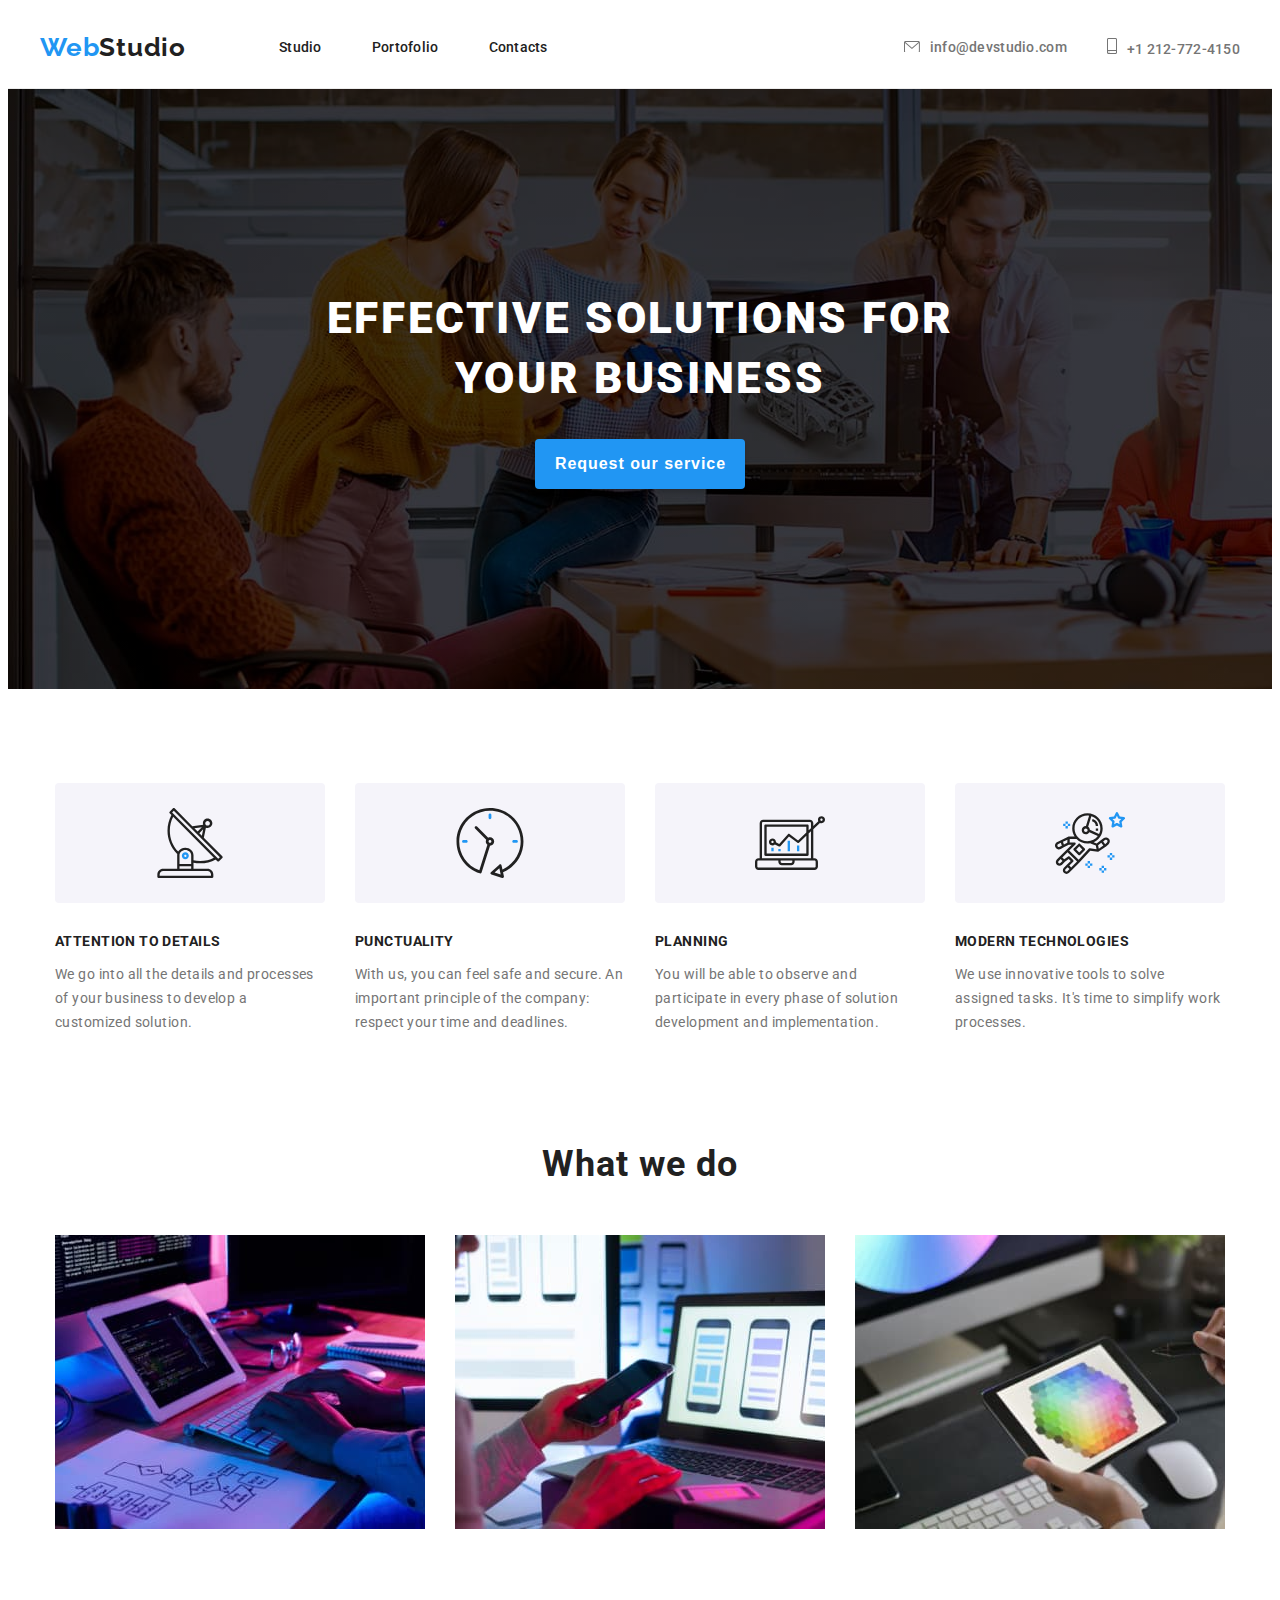
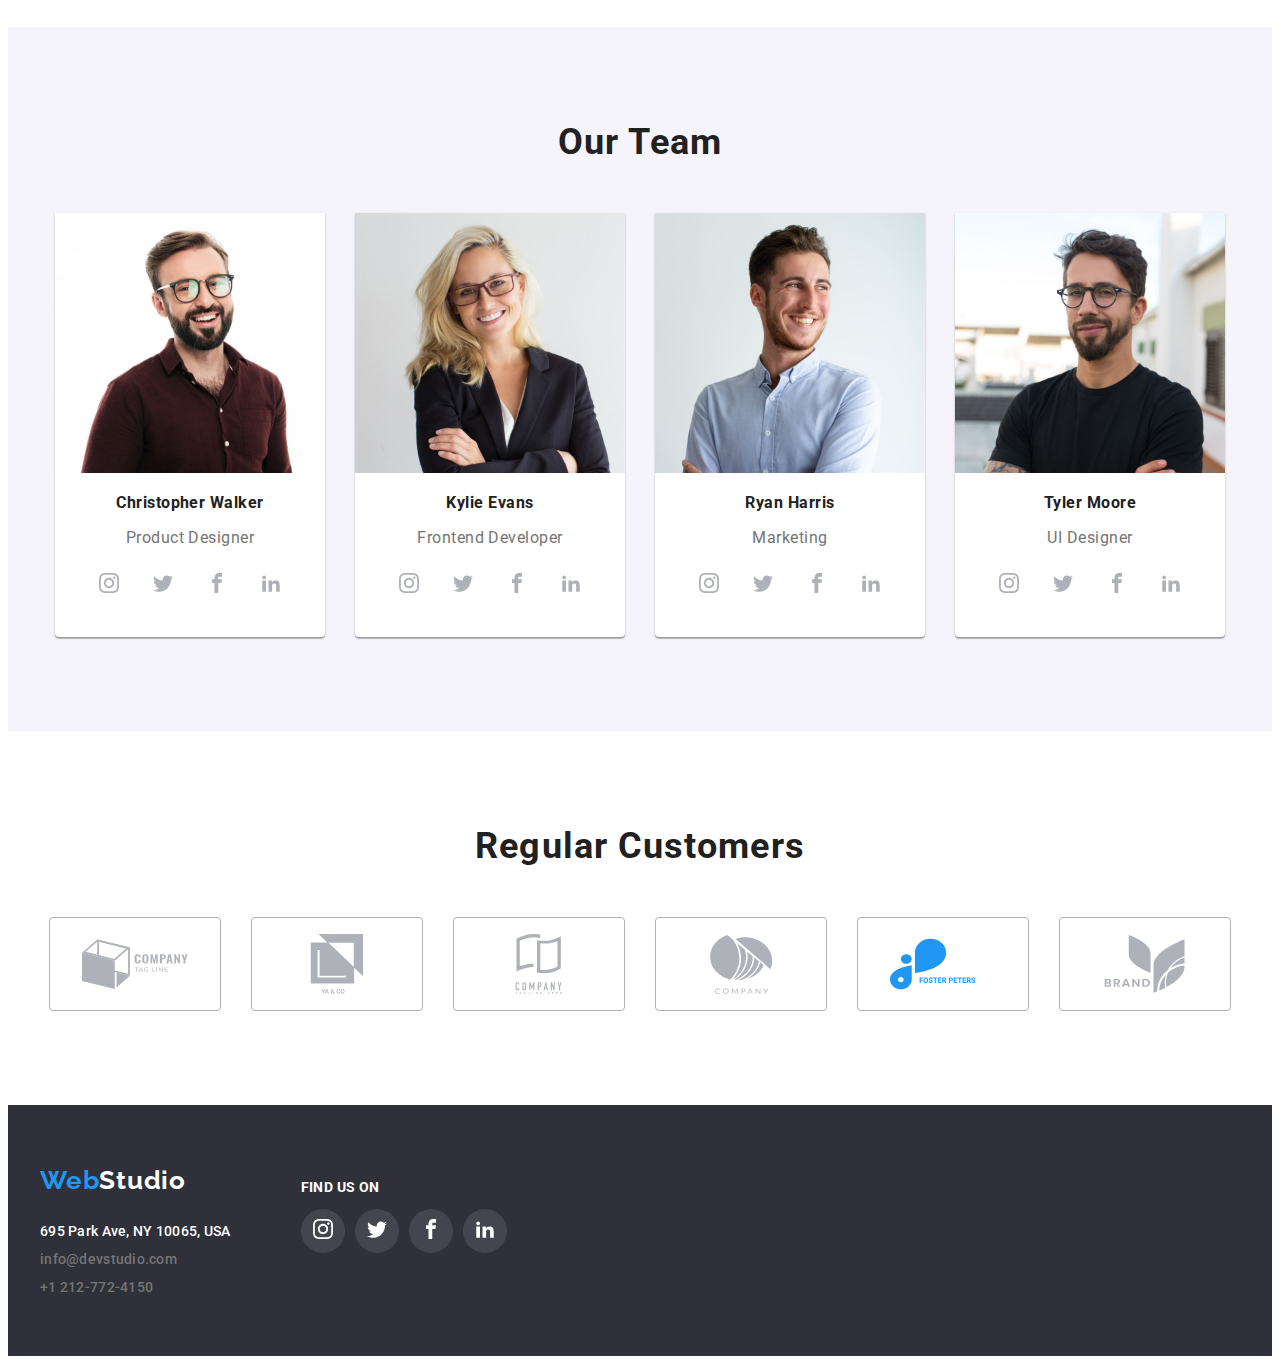
==== index.html @ 4a03c385 "up" ====
<!DOCTYPE html>
<html lang="en">
  <head>
    <link rel="preconnect" href="https://fonts.googleapis.com" />
    <link rel="preconnect" href="https://fonts.gstatic.com" crossorigin />
    <link href="https://fonts.googleapis.com/css2?family=Raleway:wght@700&family=Roboto:wght@400;500;700;900&display=swap" rel="stylesheet" />
    <link rel="stylesheet" href="./css/styles.css" />
    <link rel="stylesheet" href="node_modules/modern-normalize/modern-normalize.css" />
    <meta charset="UTF-8" />
    <title>Portofolio</title>
  </head>
  <body>
    <header class="page-header">
      <section class="container page-header">
        <a class="logo" href="index.html">Studio</a>
        <nav class="header-navigation">
          <ul class="navigation-list undecorated-list">
            <li class="navigation-item"><a class="navigation-elements" href="index.html">Studio</a></li>
            <li class="navigation-item"><a class="navigation-elements" href="portofolio.html">Portofolio</a></li>
            <li class="navigation-item"><a class="navigation-elements" href="contacts.html">Contacts</a></li>
          </ul>
        </nav>
        <ul class="undecorated-list right-navigation-list">
          <li class="navigation-item"><a class="contact-list" href="mailto:info@devstudio.com"><svg width="16px"
            height="12px"><use href="/images/icons.svg#icon-envelope"></use></svg>info@devstudio.com</a></li>
          <li class="navigation-item"><a class="contact-list" href="tel:+12127724150"><svg width="10px"
            height="16px"><use href="/images/icons.svg#icon-smartphone"></use></svg>+1 212-772-4150</a></li>
        </ul>
      </section>
    </header>
      <main>
        <!--HeroSection-->
        <section class="hero-section container">
          <h1>EFFECTIVE SOLUTIONS FOR YOUR BUSINESS</h1>
          <button type="button">Request our service</button>
        </section>
        <div class="container">
          <!--WhatWeDoSection-->
        <section class="what-we-do-section section">
          <ul class="activities-section">
            <li class="activities-item">
              <div class="activities-icons">
                <svg>
                  <use width="70px" height="70px" x="100px" y="25px"  href="/images/icons.svg#icon-antenna"></use>
                </svg>
              </div>
              <h3>ATTENTION TO DETAILS</h3  >
              <p>We go into all the details and processes of your business to develop a customized solution.</p>
            </li>
            <li class="activities-item">
              <div class="activities-icons">
                <svg>
                  <use width="70px" height="70px" x="100px" y="25px"  href="/images/icons.svg#icon-clock"></use>
                </svg>
              </div>
              <h3>PUNCTUALITY</h3>
              <p>With us, you can feel safe and secure. An important principle of the company: respect your time and deadlines.</p>
            </li>
            <li class="activities-item">
              <div class="activities-icons">
                <svg>
                  <use width="70px" height="70px" x="100px" y="25px"  href="/images/icons.svg#icon-diagram-1"></use>
                </svg>
              </div>
              <h3>PLANNING</h3>
              <p>You will be able to observe and participate in every phase of solution development and implementation.</p>
            </li>
            <li class="activities-item">
              <div class="activities-icons">
                <svg>
                  <use width="70px" height="70px" x="100px" y="25px" href="/images/icons.svg#icon-astronaut"></use>
                </svg>
              </div>
              <h3>MODERN TECHNOLOGIES</h3>
              <p>We use innovative tools to solve assigned tasks. It's time to simplify work processes.</p>
            </li>
          </ul>
          <h2 class="main-titles activities-title">What we do</h2>
          <ul class="studio-images">
            <li class="studio-image-item"><img width="370" src="./images/typing_on_keyboard.jpg" alt="Typing on keyboard" /></li>
            <li class="studio-image-item"><img width="370" src="./images/holding_phone.jpg" alt="Holding phone" /></li>
            <li class="studio-image-item"><img width="370" src="./images/holding_tablet.jpg" alt="Holding tablet" /></li>
          </ul>
        </section></div>
        <!--OurTeamSection-->
        <section class="our-team-section section">
          <section class="container">
          <h2 class="main-titles">Our Team</h2>
          <ul class="team-images" >
            <li class="team-images-item">
              <img width="270" src="./images/christopher_walker.jpg" alt="Picture of Christopher Walker" />
              <h3>Christopher Walker</h3>
              <p>Product Designer</p>
              <div class="media-icons">
                <ul class="icon-list undecorated-list">
                <li class="icon-list-item"><a href="#"><svg class="social-media-icons" width="20px" height="20px"><use href="/images/icons.svg#icon-instagram"></use></svg></a></li>
                <li class="icon-list-item"> <a href="#"><svg class="social-media-icons" width="20px" height="20px"><use href="/images/icons.svg#icon-twitter"></use></svg></li></a>
                <li class="icon-list-item"><a href="#"><svg class="social-media-icons" width="20px" height="20px"><use href="/images/icons.svg#icon-facebook"></use></svg></li></a>
                <li class="icon-list-item"><a href="#"><svg class="social-media-icons" width="20px" height="20px"><use href="/images/icons.svg#icon-linkedin2"></use></svg></li></a>
              </ul></div>
            </li>
            <li class="team-images-item">
              <img width="270" src="./images/kylie_evans.jpg" alt="Picture of Kylie Evans" />
              <h3>Kylie Evans</h3>
              <p>Frontend Developer</p>
              <div>
                <ul class="icon-list undecorated-list">
                <li class="icon-list-item"><a href="#"><svg class="social-media-icons" width="20px" height="20px"><use href="/images/icons.svg#icon-instagram"></use></svg></a></li>
                <li class="icon-list-item"> <a href="#"><svg class="social-media-icons" width="20px" height="20px"><use href="/images/icons.svg#icon-twitter"></use></svg></li></a>
                <li class="icon-list-item"><a href="#"><svg class="social-media-icons" width="20px" height="20px"><use href="/images/icons.svg#icon-facebook"></use></svg></li></a>
                <li class="icon-list-item"><a href="#"><svg class="social-media-icons" width="20px" height="20px"><use href="/images/icons.svg#icon-linkedin2"></use></svg></li></a>
              </ul></div>
            </li>
            <li class="team-images-item">
              <img width="270" src="./images/ryan_harris.jpg" alt="Picture of Ryan Harris" />
              <h3>Ryan Harris</h3>
              <p>Marketing</p>
              <div>
                <ul class="icon-list undecorated-list">
                <li class="icon-list-item"><a href="#"><svg class="social-media-icons" width="20px" height="20px"><use href="/images/icons.svg#icon-instagram"></use></svg></a></li>
                <li class="icon-list-item"> <a href="#"><svg class="social-media-icons" width="20px" height="20px"><use href="/images/icons.svg#icon-twitter"></use></svg></li></a>
                <li class="icon-list-item"><a href="#"><svg class="social-media-icons" width="20px" height="20px"><use href="/images/icons.svg#icon-facebook"></use></svg></li></a>
                <li class="icon-list-item"><a href="#"><svg class="social-media-icons" width="20px" height="20px"><use href="/images/icons.svg#icon-linkedin2"></use></svg></li></a>
              </ul></div>
            </li>
            <li class="team-images-item">
              <img width="270" src="./images/tyler_moore.jpg" alt="Picture of Tyler Moore" />
              <h3>Tyler Moore</h3>
              <p>UI Designer</p>
              <div>
                <ul class="icon-list undecorated-list">
                <li class="icon-list-item"><a href="#"><svg class="social-media-icons" width="20px" height="20px"><use href="/images/icons.svg#icon-instagram"></use></svg></a></li>
                <li class="icon-list-item"> <a href="#"><svg class="social-media-icons" width="20px" height="20px"><use href="/images/icons.svg#icon-twitter"></use></svg></li></a>
                <li class="icon-list-item"><a href="#"><svg class="social-media-icons" width="20px" height="20px"><use href="/images/icons.svg#icon-facebook"></use></svg></li></a>
                <li class="icon-list-item"><a href="#"><svg class="social-media-icons" width="20px" height="20px"><use href="/images/icons.svg#icon-linkedin2"></use></svg></li></a>
              </ul></div>
            </li>
          </ul></section>
        </section>
        <!--CustomersSecion-->
        <section class="container section">
          <h2 class="main-titles">Regular Customers</h2>
          <ul class="customers-icons undecorated-list">
            <li class="customers-icon">
              <svg width="106px" height="60px"> 
                <use href="/images/icons.svg#icon-logo1"></use>
              </svg>
            </li>
            <li class="customers-icon">
              <svg width="106px" height="60px">
                <use href="/images/icons.svg#icon-logo2"></use>
              </svg>
            </li>
            <li class="customers-icon">
              <svg width="106px" height="60px">
                <use href="/images/icons.svg#icon-logo3"></use>
              </svg>
            </li>
            <li class="customers-icon">
              <svg width="106px" height="60px">
                <use href="/images/icons.svg#icon-logo4"></use>
              </svg>
            </li>
            <li class="customers-icon">
              <svg width="106px" height="60px">
                <use href="/images/icons.svg#icon-logo5"></use>
              </svg>
            </li>
            <li class="customers-icon">
              <svg width="106px" height="60px">
                <use href="/images/icons.svg#icon-logo6"></use>
              </svg>
            </li>
          </ul>
        </section>
      </main>
      <footer class="page-footer">
        <section class="container footer-items">
          <section class="footer-block">
        <a class="footer-logo footer-item" href="index.html">Studio</a>
        <address>
          <ul class="undecorated-list footer-list footer-item">
            <li class="footer-list-item"><a class="contact-list-footer" id="location" href="">695 Park Ave, NY 10065, USA</a></li>
            <li class="footer-list-item"><a class="contact-list-footer" href="mailto:info@devstudio.com">info@devstudio.com</a></li>
            <li class="footer-list-item"><a class="contact-list-footer" href="tel:+12127724150">+1 212-772-4150</a></li>
          </ul>
        </address></section>
        <section class="footer-block">
          <h3 class="footer-social-media-text">Find us on</h3>
          <div class="media-icons">
            <ul class="icon-list undecorated-list">
            <li class="icon-list-item-footer"><a href="#"><svg class="social-media-icons" width="20px" height="20px"><use href="/images/icons.svg#icon-instagram"></use></svg></a></li>
            <li class="icon-list-item-footer"> <a href="#"><svg class="social-media-icons" width="20px" height="20px"><use href="/images/icons.svg#icon-twitter"></use></svg></li></a>
            <li class="icon-list-item-footer"><a href="#"><svg class="social-media-icons" width="20px" height="20px"><use href="/images/icons.svg#icon-facebook"></use></svg></li></a>
            <li class="icon-list-item-footer"><a href="#"><svg class="social-media-icons" width="20px" height="20px"><use href="/images/icons.svg#icon-linkedin2"></use></svg></li></a>
          </ul></div>
        </section></section>
      </footer>
    </div>
  </body>
</html>
---- css/styles.css ----
:root {
  --main-text-color: #212121;
  --main-backgroundcolor: #FFFFFF;
  --logo-color: #2196F3;

}

body {
  font-family: 'Roboto', sans-serif;
  font-style: normal;
  font-weight: 500;
  font-size: 14px;
  line-height: 1.14;
  color: var(--main-text-color);
  background-color: var(--main-backgroundcolor);
}

ul,
h1,
h2 {
  margin: 0;
  padding: 0px;
}

.page-header {
  display: flex;
  border-bottom: 1px solid #ECECEC;
  height: 80px;
  align-items: center;
  flex-direction: row;
}


.navigation-list,
.right-navigation-list {
  display: flex;
  flex-direction: row;
  gap: 50px;
}

.navigation-list,
.header-navigation {
  flex-grow: 1;
}

.right-navigation-list {
  display: flex;
  flex-direction: row;
  gap: 40px;
  align-items: center;
}

.navigation-item a svg {
  margin-right: 10px;
}

.navigation-item svg {
  color: #757575;
}

.navigation-list .navigation-elements {
  letter-spacing: 0.02em;
  color: var(--main-text-color);
  text-decoration: none;
}

.navigation-elements:hover {
  color: var(--logo-color);
}

.navigation-elements:focus {
  color: var(--logo-color);
}

.contact-list {
  letter-spacing: 0.02em;
  color: #757575;
  text-decoration: none;
  font-style: normal;
}


.contact-list:hover {
  color: var(--logo-color);
}

.contact-list:focus {
  color: var(--logo-color);
}

.logo {
  font-family: 'Raleway', sans-serif;
  font-weight: 700;
  font-size: 26px;
  line-height: 1.19;
  letter-spacing: 0.03em;
  text-decoration: none;
  color: var(--main-text-color);
  margin-right: 93px;

}

.logo::before {
  content: "Web";
  font-family: 'Raleway', sans-serif;
  font-weight: 700;
  font-size: 26px;
  line-height: 1.19;
  letter-spacing: 0.03em;
  color: var(--logo-color);
  text-decoration: none;
}

.section {
  padding-top: 94px;
  padding-bottom: 94px;
}

.undecorated-list {
  list-style: none;
}

.container {
  width: 1200px;
  margin: 0px auto;
}

.filter-section {
  display: flex;
  justify-content: center;
  margin-bottom: 50px;
  gap: 8px;
}

.filter-list {
  cursor: pointer;
  background: #F5F4FA;
  border-radius: 4px;
  border: none;
  font-size: 16px;
  line-height: 1.62;
  text-align: center;
  letter-spacing: 0.03em;
}

.filter-list:hover {
  background-color: var(--logo-color);
  color: #FFFFFF;
  box-shadow: 0px 3px 1px rgba(0, 0, 0, 0.1), 0px 1px 2px rgba(0, 0, 0, 0.08), 0px 2px 2px rgba(0, 0, 0, 0.12);
}

.filter-list:focus {
  background-color: var(--logo-color);
  color: #FFFFFF;
}

.images-section {
  display: flex;
  flex-wrap: wrap;
  flex-direction: row;
  gap: 30px;
}

.image-item {
  margin-bottom: 30px;
}

.image-list {
  width: 370px;
  list-style: none;

}

.image-item {
  border-bottom: 1px solid #ECECEC;
  border-right: 1px solid #ECECEC;
  border-left: 1px solid #ECECEC;

}

.image-item:hover {
  box-shadow: 0px 1px 1px rgba(0, 0, 0, 0.12), 0px 4px 4px rgba(0, 0, 0, 0.06), 1px 4px 6px rgba(0, 0, 0, 0.16);
}

.image-title {
  font-weight: 700;
  font-size: 18px;
  line-height: 2;
  letter-spacing: 0.06em;
  margin-left: 24px;
}

.image-text {
  font-weight: 400;
  font-size: 16px;
  line-height: 1.87;
  letter-spacing: 0.03em;
  color: #757575;
  margin-bottom: 20px;
  margin-top: 4px;
  margin-left: 24px;
}

/* StudioSection*/


.hero-section {
  background: #2F303A;
  box-sizing: border-box;
  display: flex;
  height: 600px;
  align-items: center;
  justify-content: center;
  flex-direction: column;
  width: 100%;
  background: linear-gradient(rgba(0, 0, 0, 0.60), rgba(0, 0, 0, 0.60)), url(/images/poeple_at_desk.jpg)
}

.hero-section h1 {
  font-weight: 900;
  font-size: 44px;
  line-height: 1.36;
  text-align: center;
  letter-spacing: 0.06em;
  text-transform: uppercase;
  color: #FFFFFF;
  width: 696px;
  margin-bottom: 30px;
}

.hero-section button {
  background: #2196F3;
  box-shadow: 0px 4px 4px rgba(0, 0, 0, 0.15);
  border-radius: 4px;
  border: none;
  font-weight: 700;
  font-size: 16px;
  line-height: 1.88;
  letter-spacing: 0.06em;
  color: #FFFFFF;
  padding: 10px 19px 10px 20px;
}

.what-we-do-section {
  background: #FFFFFF;
}

.activities-icons {
  background-color: #F5F4FA;
  width: 270px;
  height: 120px;
  border-radius: 4px;
  margin-bottom: 30px;
}

.what-we-do-section ul,
.our-team-section ul,
.contact-list,
.navigation-elements {
  list-style: none;
}


.icon-list {
  display: flex;
  flex-direction: row;
  gap: 10px;
  justify-content: center;
}

.media-icons {
  display: flex;
  justify-content: center;
  margin-bottom: 30px;
}

.icon-list .icon-list-item {
  display: flex;
  width: 44px;
  height: 44px;
  align-items: center;
  justify-content: center;
}

.icon-list .icon-list-item:hover {
  background: #2196F3;
  border-radius: 50%;

}

.icon-list-item a {
  color: #AFB1B8;
}

.icon-list-item svg {
  fill: currentColor;
}

.icon-list-item a:hover {
  color: #FFFFFF;
}

.activities-section,
.team-images,
.studio-images,
.customers-icons {
  display: flex;
  justify-content: center;
}

.studio-images,
.activities-section,
.team-images {
  gap: 30px;
}

.activities-item svg {
  fill: currentColor;
}

.team-images {
  justify-content: center;
}

.activities-title {
  margin-top: 94px;
}

.activities-item h3 {
  margin: 0px 0px 10px 0px;
}

.main-titles {
  font-weight: 700;
  font-size: 36px;
  line-height: 42px;
  text-align: center;
  letter-spacing: 0.03em;
  color: var(--main-text-color);
  margin-bottom: 50px;
}

.activities-item h3 {
  font-weight: 700;
  font-size: 14px;
  line-height: 16px;
  letter-spacing: 0.03em;
  text-transform: uppercase;
  color: var(--main-text-color);
}

.activities-item p {
  font-weight: 400;
  font-size: 14px;
  line-height: 1.71;
  letter-spacing: 0.03em;
  color: #757575;
  width: 270px;
}

.team-images-item {
  background: #FFFFFF;
  box-shadow: 0px 1px 3px rgba(0, 0, 0, 0.12), 0px 1px 1px rgba(0, 0, 0, 0.14), 0px 2px 1px rgba(0, 0, 0, 0.2);
  border-radius: 0px 0px 4px 4px;
}

.our-team-section {
  background: #F5F4FA;
  width: 100%;
}

.team-images-item h3 {
  font-size: 16px;
  line-height: 19px;
  text-align: center;
  letter-spacing: 0.03em;
  color: var(--main-text-color);
}

.team-images-item p {
  font-weight: 400;
  font-size: 16px;
  line-height: 19px;
  text-align: center;
  letter-spacing: 0.03em;
  color: #757575;
}

.customers-icons {
  gap: 30px;
}

.customers-icon {
  background-color: #FFFFFF;
  border: 1px solid #AFB1B8;
  border-radius: 4px;
  width: 170px;
  height: 92px;
  display: flex;
  align-items: center;
  justify-content: center;
}


.page-footer {
  background: #2F303A;
  width: 100%;
  display: flex;
  flex-direction: row;
  height: 251px;
  align-items: center;
}

.footer-items {
  display: flex;
  flex-direction: row;
  gap: 70px;
}

.footer-social-media-text {
  color: #FFFFFF;
  font-weight: 700;
  font-size: 14px;
  line-height: 16px;
  letter-spacing: 0.03em;
  text-transform: uppercase;
}

.contact-list-footer {
  letter-spacing: 0.02em;
  color: #757575;
  text-decoration: none;
  font-style: normal;
}

.footer-list {
  display: flex;
  gap: 12px;
  flex-direction: column;
  margin-top: 28px;
}

.footer-logo {
  font-family: 'Raleway', sans-serif;
  font-weight: 700;
  font-size: 26px;
  line-height: 1.19;
  letter-spacing: 0.03em;
  text-decoration: none;
  color: #FFFFFF;
}

.footer-logo:before {
  content: "Web";
  font-family: 'Raleway', sans-serif;
  font-weight: 700;
  font-size: 26px;
  line-height: 1.19;
  letter-spacing: 0.03em;
  color: var(--logo-color);
  text-decoration: none;
}

.icon-list .icon-list-item-footer {
  display: flex;
  width: 44px;
  height: 44px;
  align-items: center;
  justify-content: center;
}

.icon-list .icon-list-item-footer:hover {
  background: #2196F3;
  border-radius: 50%;
}

.icon-list .icon-list-item-footer {
  background: rgba(255, 255, 255, 0.1);
  border-radius: 50%;
}

.icon-list-item-footer a {
  fill: #FFFFFF;
}

.contact-list-footer:hover {
  color: var(--logo-color);
}

#location {
  color: #FFFFFF;
}
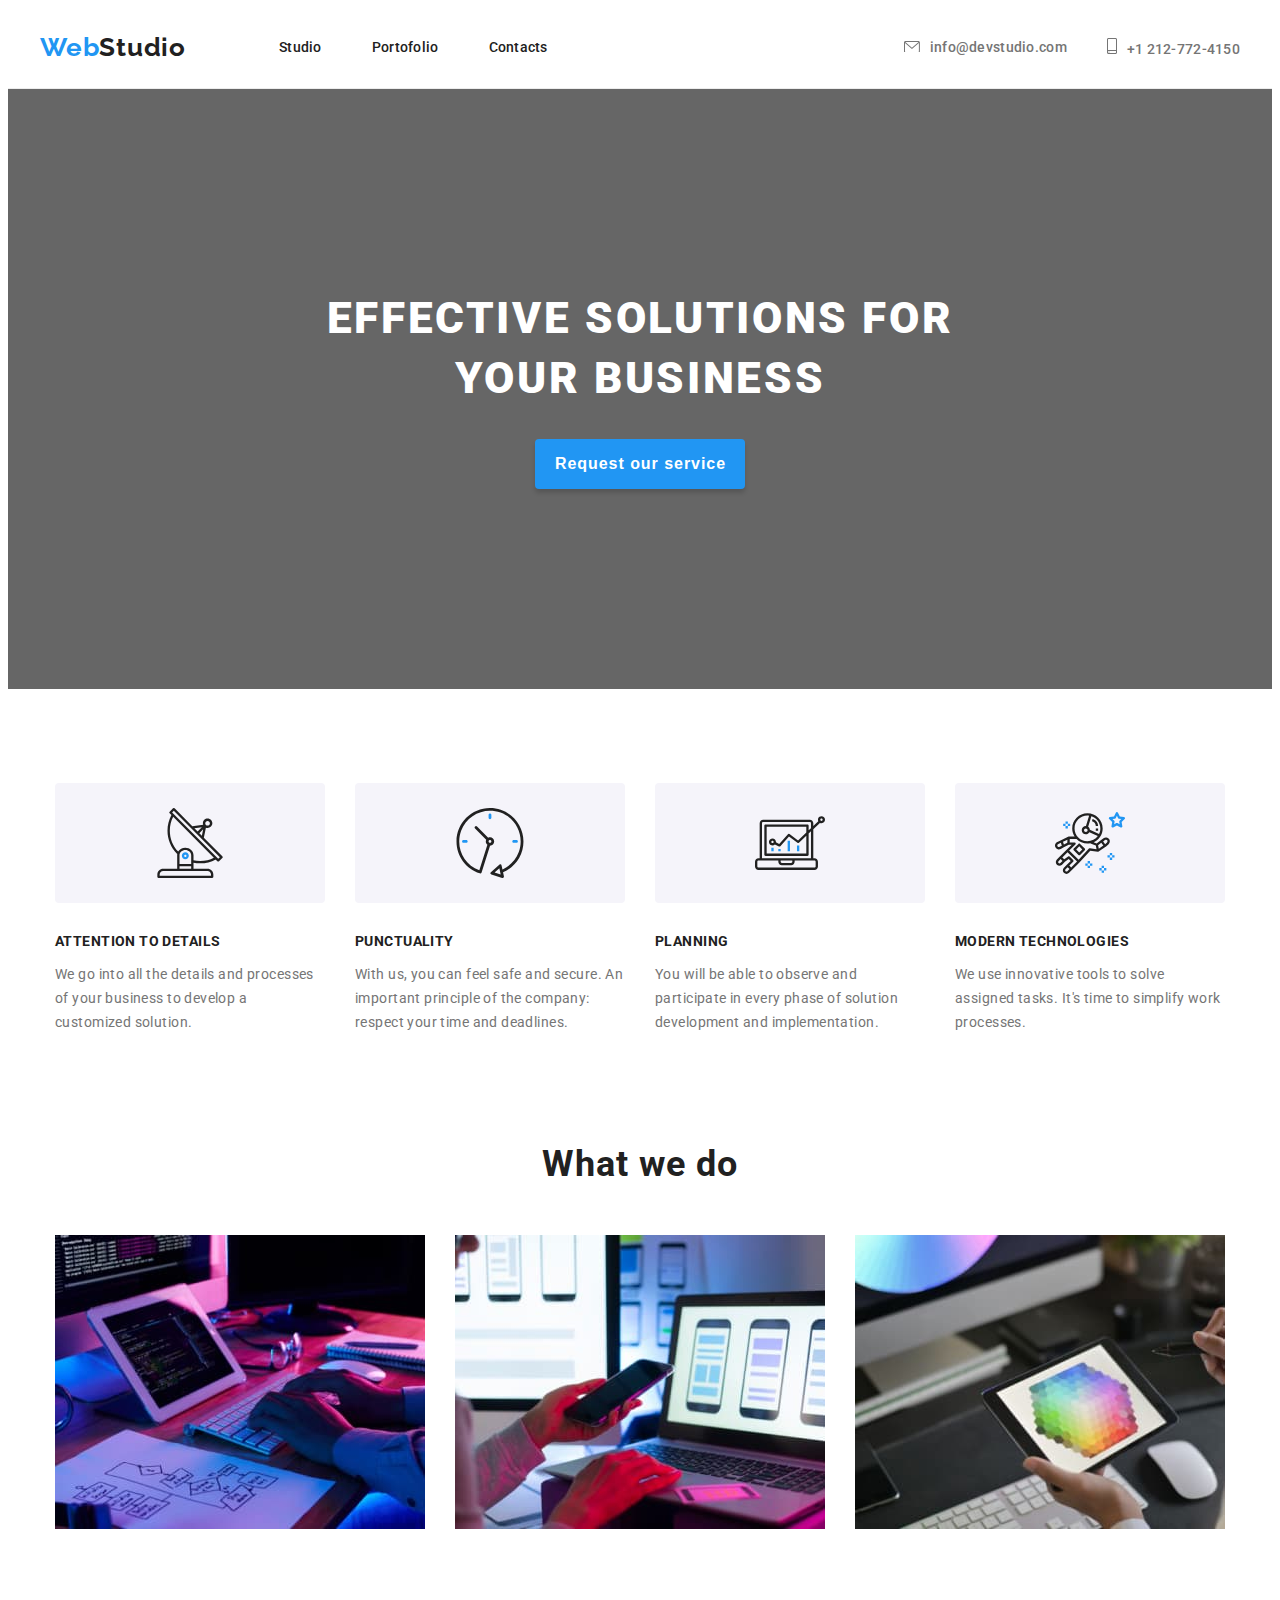
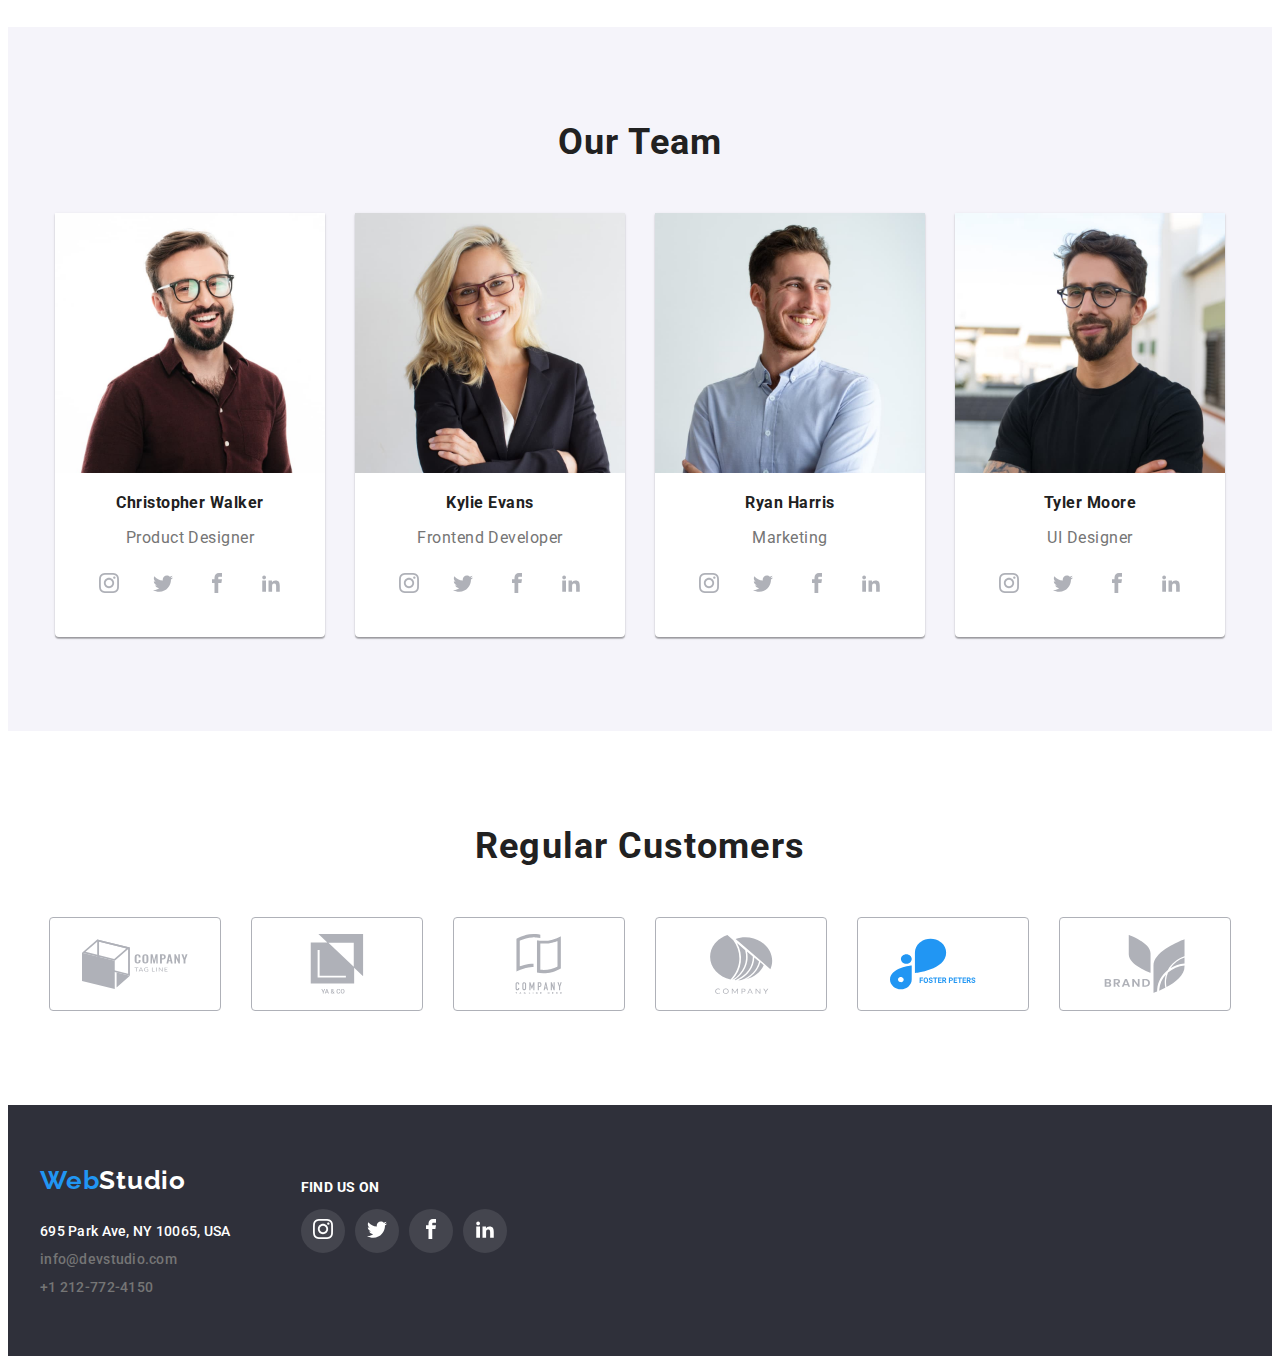
==== commit 3974dd5e: "up3" ====
--- a/index.html
+++ b/index.html
@@ -22,9 +22,9 @@
         </nav>
         <ul class="undecorated-list right-navigation-list">
           <li class="navigation-item"><a class="contact-list" href="mailto:info@devstudio.com"><svg width="16px"
-            height="12px"><use href="/images/icons.svg#icon-envelope"></use></svg>info@devstudio.com</a></li>
+            height="12px"><use href="./images/icons.svg#icon-envelope"></use></svg>info@devstudio.com</a></li>
           <li class="navigation-item"><a class="contact-list" href="tel:+12127724150"><svg width="10px"
-            height="16px"><use href="/images/icons.svg#icon-smartphone"></use></svg>+1 212-772-4150</a></li>
+            height="16px"><use href="./images/icons.svg#icon-smartphone"></use></svg>+1 212-772-4150</a></li>
         </ul>
       </section>
     </header>
@@ -41,7 +41,7 @@
             <li class="activities-item">
               <div class="activities-icons">
                 <svg>
-                  <use width="70px" height="70px" x="100px" y="25px"  href="/images/icons.svg#icon-antenna"></use>
+                  <use width="70px" height="70px" x="100px" y="25px"  href="./images/icons.svg#icon-antenna"></use>
                 </svg>
               </div>
               <h3>ATTENTION TO DETAILS</h3  >
@@ -50,7 +50,7 @@
             <li class="activities-item">
               <div class="activities-icons">
                 <svg>
-                  <use width="70px" height="70px" x="100px" y="25px"  href="/images/icons.svg#icon-clock"></use>
+                  <use width="70px" height="70px" x="100px" y="25px"  href="./images/icons.svg#icon-clock"></use>
                 </svg>
               </div>
               <h3>PUNCTUALITY</h3>
@@ -59,7 +59,7 @@
             <li class="activities-item">
               <div class="activities-icons">
                 <svg>
-                  <use width="70px" height="70px" x="100px" y="25px"  href="/images/icons.svg#icon-diagram-1"></use>
+                  <use width="70px" height="70px" x="100px" y="25px"  href="./images/icons.svg#icon-diagram-1"></use>
                 </svg>
               </div>
               <h3>PLANNING</h3>
@@ -68,7 +68,7 @@
             <li class="activities-item">
               <div class="activities-icons">
                 <svg>
-                  <use width="70px" height="70px" x="100px" y="25px" href="/images/icons.svg#icon-astronaut"></use>
+                  <use width="70px" height="70px" x="100px" y="25px" href="./images/icons.svg#icon-astronaut"></use>
                 </svg>
               </div>
               <h3>MODERN TECHNOLOGIES</h3>
@@ -93,10 +93,10 @@
               <p>Product Designer</p>
               <div class="media-icons">
                 <ul class="icon-list undecorated-list">
-                <li class="icon-list-item"><a href="#"><svg class="social-media-icons" width="20px" height="20px"><use href="/images/icons.svg#icon-instagram"></use></svg></a></li>
-                <li class="icon-list-item"> <a href="#"><svg class="social-media-icons" width="20px" height="20px"><use href="/images/icons.svg#icon-twitter"></use></svg></li></a>
-                <li class="icon-list-item"><a href="#"><svg class="social-media-icons" width="20px" height="20px"><use href="/images/icons.svg#icon-facebook"></use></svg></li></a>
-                <li class="icon-list-item"><a href="#"><svg class="social-media-icons" width="20px" height="20px"><use href="/images/icons.svg#icon-linkedin2"></use></svg></li></a>
+                <li class="icon-list-item"><a href="#"><svg class="social-media-icons" width="20px" height="20px"><use href="./images/icons.svg#icon-instagram"></use></svg></a></li>
+                <li class="icon-list-item"> <a href="#"><svg class="social-media-icons" width="20px" height="20px"><use href="./images/icons.svg#icon-twitter"></use></svg></li></a>
+                <li class="icon-list-item"><a href="#"><svg class="social-media-icons" width="20px" height="20px"><use href="./images/icons.svg#icon-facebook"></use></svg></li></a>
+                <li class="icon-list-item"><a href="#"><svg class="social-media-icons" width="20px" height="20px"><use href="./images/icons.svg#icon-linkedin2"></use></svg></li></a>
               </ul></div>
             </li>
             <li class="team-images-item">
@@ -105,10 +105,10 @@
               <p>Frontend Developer</p>
               <div>
                 <ul class="icon-list undecorated-list">
-                <li class="icon-list-item"><a href="#"><svg class="social-media-icons" width="20px" height="20px"><use href="/images/icons.svg#icon-instagram"></use></svg></a></li>
-                <li class="icon-list-item"> <a href="#"><svg class="social-media-icons" width="20px" height="20px"><use href="/images/icons.svg#icon-twitter"></use></svg></li></a>
-                <li class="icon-list-item"><a href="#"><svg class="social-media-icons" width="20px" height="20px"><use href="/images/icons.svg#icon-facebook"></use></svg></li></a>
-                <li class="icon-list-item"><a href="#"><svg class="social-media-icons" width="20px" height="20px"><use href="/images/icons.svg#icon-linkedin2"></use></svg></li></a>
+                <li class="icon-list-item"><a href="#"><svg class="social-media-icons" width="20px" height="20px"><use href="./images/icons.svg#icon-instagram"></use></svg></a></li>
+                <li class="icon-list-item"> <a href="#"><svg class="social-media-icons" width="20px" height="20px"><use href="./images/icons.svg#icon-twitter"></use></svg></li></a>
+                <li class="icon-list-item"><a href="#"><svg class="social-media-icons" width="20px" height="20px"><use href="./images/icons.svg#icon-facebook"></use></svg></li></a>
+                <li class="icon-list-item"><a href="#"><svg class="social-media-icons" width="20px" height="20px"><use href="./images/icons.svg#icon-linkedin2"></use></svg></li></a>
               </ul></div>
             </li>
             <li class="team-images-item">
@@ -117,10 +117,10 @@
               <p>Marketing</p>
               <div>
                 <ul class="icon-list undecorated-list">
-                <li class="icon-list-item"><a href="#"><svg class="social-media-icons" width="20px" height="20px"><use href="/images/icons.svg#icon-instagram"></use></svg></a></li>
-                <li class="icon-list-item"> <a href="#"><svg class="social-media-icons" width="20px" height="20px"><use href="/images/icons.svg#icon-twitter"></use></svg></li></a>
-                <li class="icon-list-item"><a href="#"><svg class="social-media-icons" width="20px" height="20px"><use href="/images/icons.svg#icon-facebook"></use></svg></li></a>
-                <li class="icon-list-item"><a href="#"><svg class="social-media-icons" width="20px" height="20px"><use href="/images/icons.svg#icon-linkedin2"></use></svg></li></a>
+                <li class="icon-list-item"><a href="#"><svg class="social-media-icons" width="20px" height="20px"><use href="./images/icons.svg#icon-instagram"></use></svg></a></li>
+                <li class="icon-list-item"> <a href="#"><svg class="social-media-icons" width="20px" height="20px"><use href="./images/icons.svg#icon-twitter"></use></svg></li></a>
+                <li class="icon-list-item"><a href="#"><svg class="social-media-icons" width="20px" height="20px"><use href="./images/icons.svg#icon-facebook"></use></svg></li></a>
+                <li class="icon-list-item"><a href="#"><svg class="social-media-icons" width="20px" height="20px"><use href="./images/icons.svg#icon-linkedin2"></use></svg></li></a>
               </ul></div>
             </li>
             <li class="team-images-item">
@@ -129,10 +129,10 @@
               <p>UI Designer</p>
               <div>
                 <ul class="icon-list undecorated-list">
-                <li class="icon-list-item"><a href="#"><svg class="social-media-icons" width="20px" height="20px"><use href="/images/icons.svg#icon-instagram"></use></svg></a></li>
-                <li class="icon-list-item"> <a href="#"><svg class="social-media-icons" width="20px" height="20px"><use href="/images/icons.svg#icon-twitter"></use></svg></li></a>
-                <li class="icon-list-item"><a href="#"><svg class="social-media-icons" width="20px" height="20px"><use href="/images/icons.svg#icon-facebook"></use></svg></li></a>
-                <li class="icon-list-item"><a href="#"><svg class="social-media-icons" width="20px" height="20px"><use href="/images/icons.svg#icon-linkedin2"></use></svg></li></a>
+                <li class="icon-list-item"><a href="#"><svg class="social-media-icons" width="20px" height="20px"><use href="./images/icons.svg#icon-instagram"></use></svg></a></li>
+                <li class="icon-list-item"> <a href="#"><svg class="social-media-icons" width="20px" height="20px"><use href="./images/icons.svg#icon-twitter"></use></svg></li></a>
+                <li class="icon-list-item"><a href="#"><svg class="social-media-icons" width="20px" height="20px"><use href="./images/icons.svg#icon-facebook"></use></svg></li></a>
+                <li class="icon-list-item"><a href="#"><svg class="social-media-icons" width="20px" height="20px"><use href="./images/icons.svg#icon-linkedin2"></use></svg></li></a>
               </ul></div>
             </li>
           </ul></section>
@@ -143,32 +143,32 @@
           <ul class="customers-icons undecorated-list">
             <li class="customers-icon">
               <svg width="106px" height="60px"> 
-                <use href="/images/icons.svg#icon-logo1"></use>
-              </svg>
-            </li>
-            <li class="customers-icon">
-              <svg width="106px" height="60px">
-                <use href="/images/icons.svg#icon-logo2"></use>
-              </svg>
-            </li>
-            <li class="customers-icon">
-              <svg width="106px" height="60px">
-                <use href="/images/icons.svg#icon-logo3"></use>
-              </svg>
-            </li>
-            <li class="customers-icon">
-              <svg width="106px" height="60px">
-                <use href="/images/icons.svg#icon-logo4"></use>
-              </svg>
-            </li>
-            <li class="customers-icon">
-              <svg width="106px" height="60px">
-                <use href="/images/icons.svg#icon-logo5"></use>
-              </svg>
-            </li>
-            <li class="customers-icon">
-              <svg width="106px" height="60px">
-                <use href="/images/icons.svg#icon-logo6"></use>
+                <use href="./images/icons.svg#icon-logo1"></use>
+              </svg>
+            </li>
+            <li class="customers-icon">
+              <svg width="106px" height="60px">
+                <use href="./images/icons.svg#icon-logo2"></use>
+              </svg>
+            </li>
+            <li class="customers-icon">
+              <svg width="106px" height="60px">
+                <use href="./images/icons.svg#icon-logo3"></use>
+              </svg>
+            </li>
+            <li class="customers-icon">
+              <svg width="106px" height="60px">
+                <use href="./images/icons.svg#icon-logo4"></use>
+              </svg>
+            </li>
+            <li class="customers-icon">
+              <svg width="106px" height="60px">
+                <use href="./images/icons.svg#icon-logo5"></use>
+              </svg>
+            </li>
+            <li class="customers-icon">
+              <svg width="106px" height="60px">
+                <use href="./images/icons.svg#icon-logo6"></use>
               </svg>
             </li>
           </ul>
@@ -189,10 +189,10 @@
           <h3 class="footer-social-media-text">Find us on</h3>
           <div class="media-icons">
             <ul class="icon-list undecorated-list">
-            <li class="icon-list-item-footer"><a href="#"><svg class="social-media-icons" width="20px" height="20px"><use href="/images/icons.svg#icon-instagram"></use></svg></a></li>
-            <li class="icon-list-item-footer"> <a href="#"><svg class="social-media-icons" width="20px" height="20px"><use href="/images/icons.svg#icon-twitter"></use></svg></li></a>
-            <li class="icon-list-item-footer"><a href="#"><svg class="social-media-icons" width="20px" height="20px"><use href="/images/icons.svg#icon-facebook"></use></svg></li></a>
-            <li class="icon-list-item-footer"><a href="#"><svg class="social-media-icons" width="20px" height="20px"><use href="/images/icons.svg#icon-linkedin2"></use></svg></li></a>
+            <li class="icon-list-item-footer"><a href="#"><svg class="social-media-icons" width="20px" height="20px"><use href="./images/icons.svg#icon-instagram"></use></svg></a></li>
+            <li class="icon-list-item-footer"> <a href="#"><svg class="social-media-icons" width="20px" height="20px"><use href="./images/icons.svg#icon-twitter"></use></svg></li></a>
+            <li class="icon-list-item-footer"><a href="#"><svg class="social-media-icons" width="20px" height="20px"><use href="./images/icons.svg#icon-facebook"></use></svg></li></a>
+            <li class="icon-list-item-footer"><a href="#"><svg class="social-media-icons" width="20px" height="20px"><use href="./images/icons.svg#icon-linkedin2"></use></svg></li></a>
           </ul></div>
         </section></section>
       </footer>
--- a/css/styles.css
+++ b/css/styles.css
@@ -55,7 +55,7 @@
 }
 
 .navigation-item svg {
-  color: #757575;
+  fill: #757575;
 }
 
 .navigation-list .navigation-elements {
@@ -213,7 +213,7 @@
   justify-content: center;
   flex-direction: column;
   width: 100%;
-  background: linear-gradient(rgba(0, 0, 0, 0.60), rgba(0, 0, 0, 0.60)), url(/images/poeple_at_desk.jpg)
+  background: linear-gradient(rgba(0, 0, 0, 0.60), rgba(0, 0, 0, 0.60)), url(./images/poeple_at_desk.jpg)
 }
 
 .hero-section h1 {
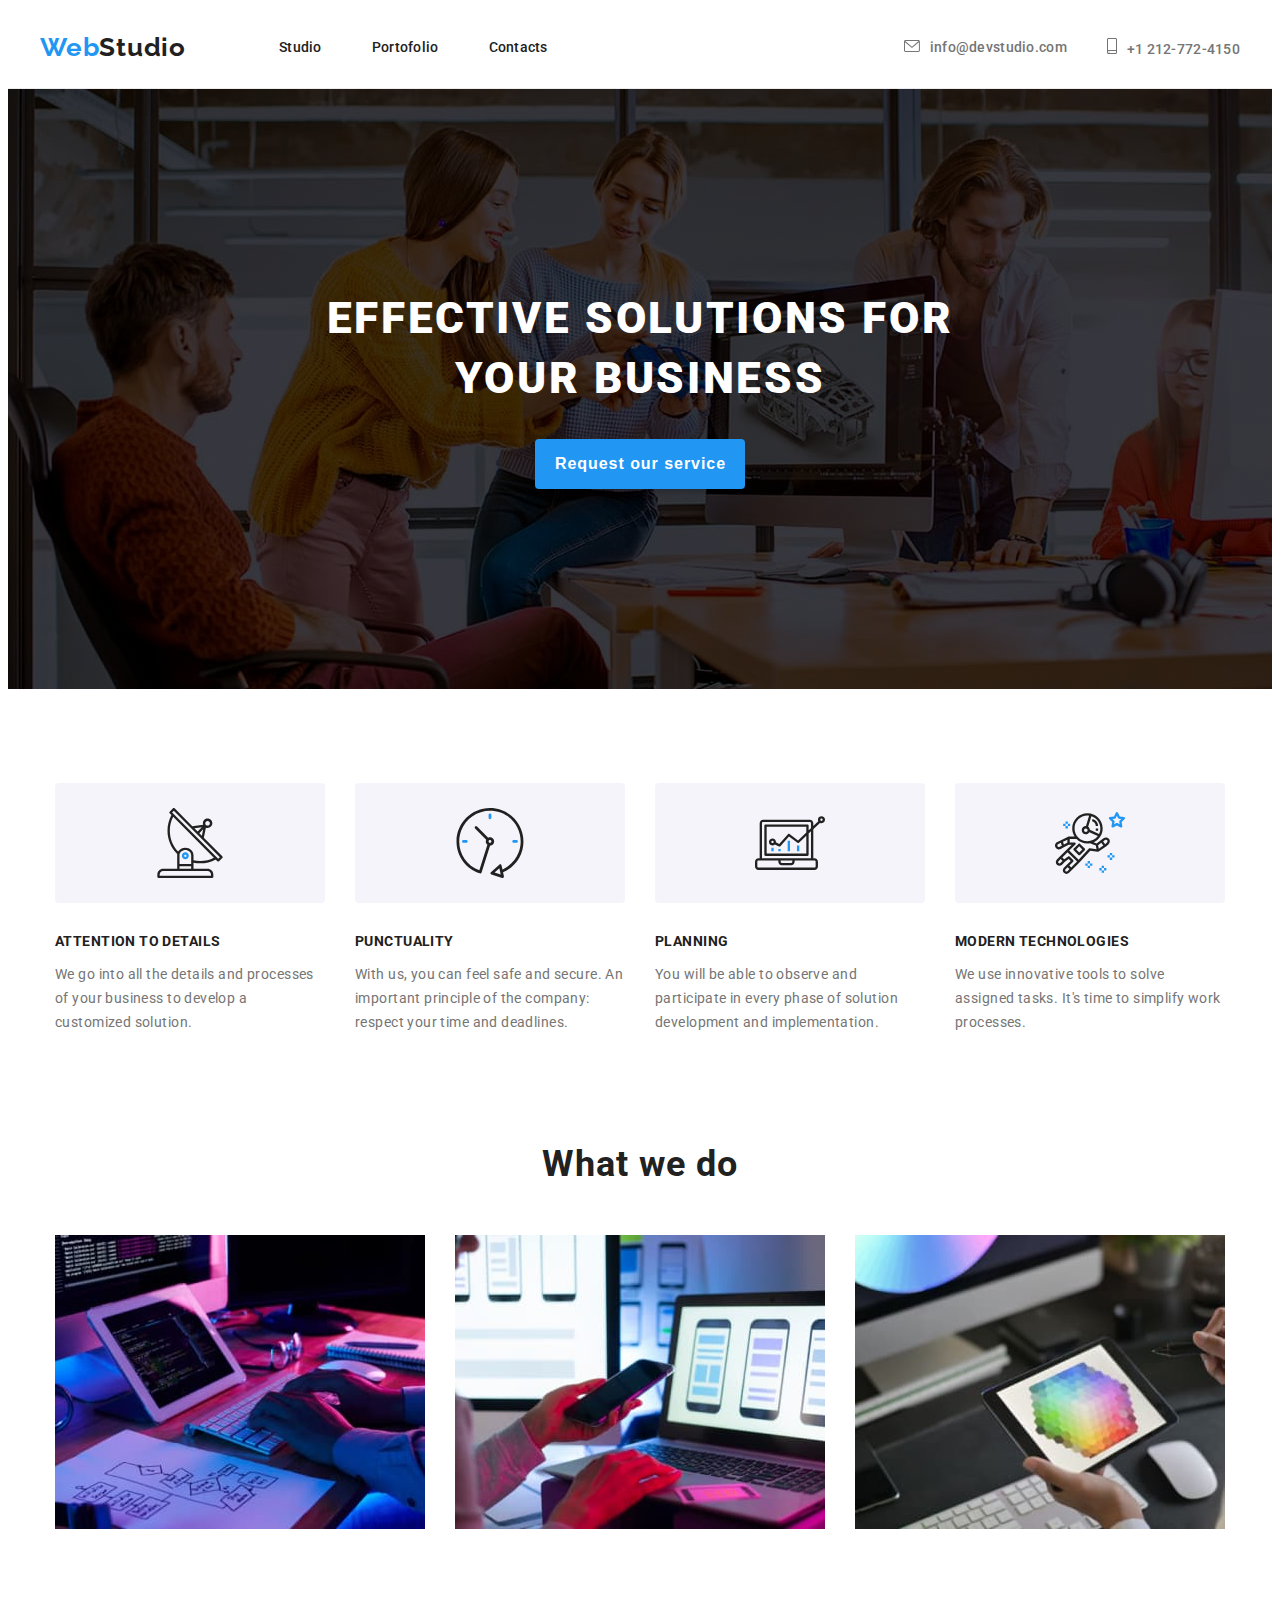
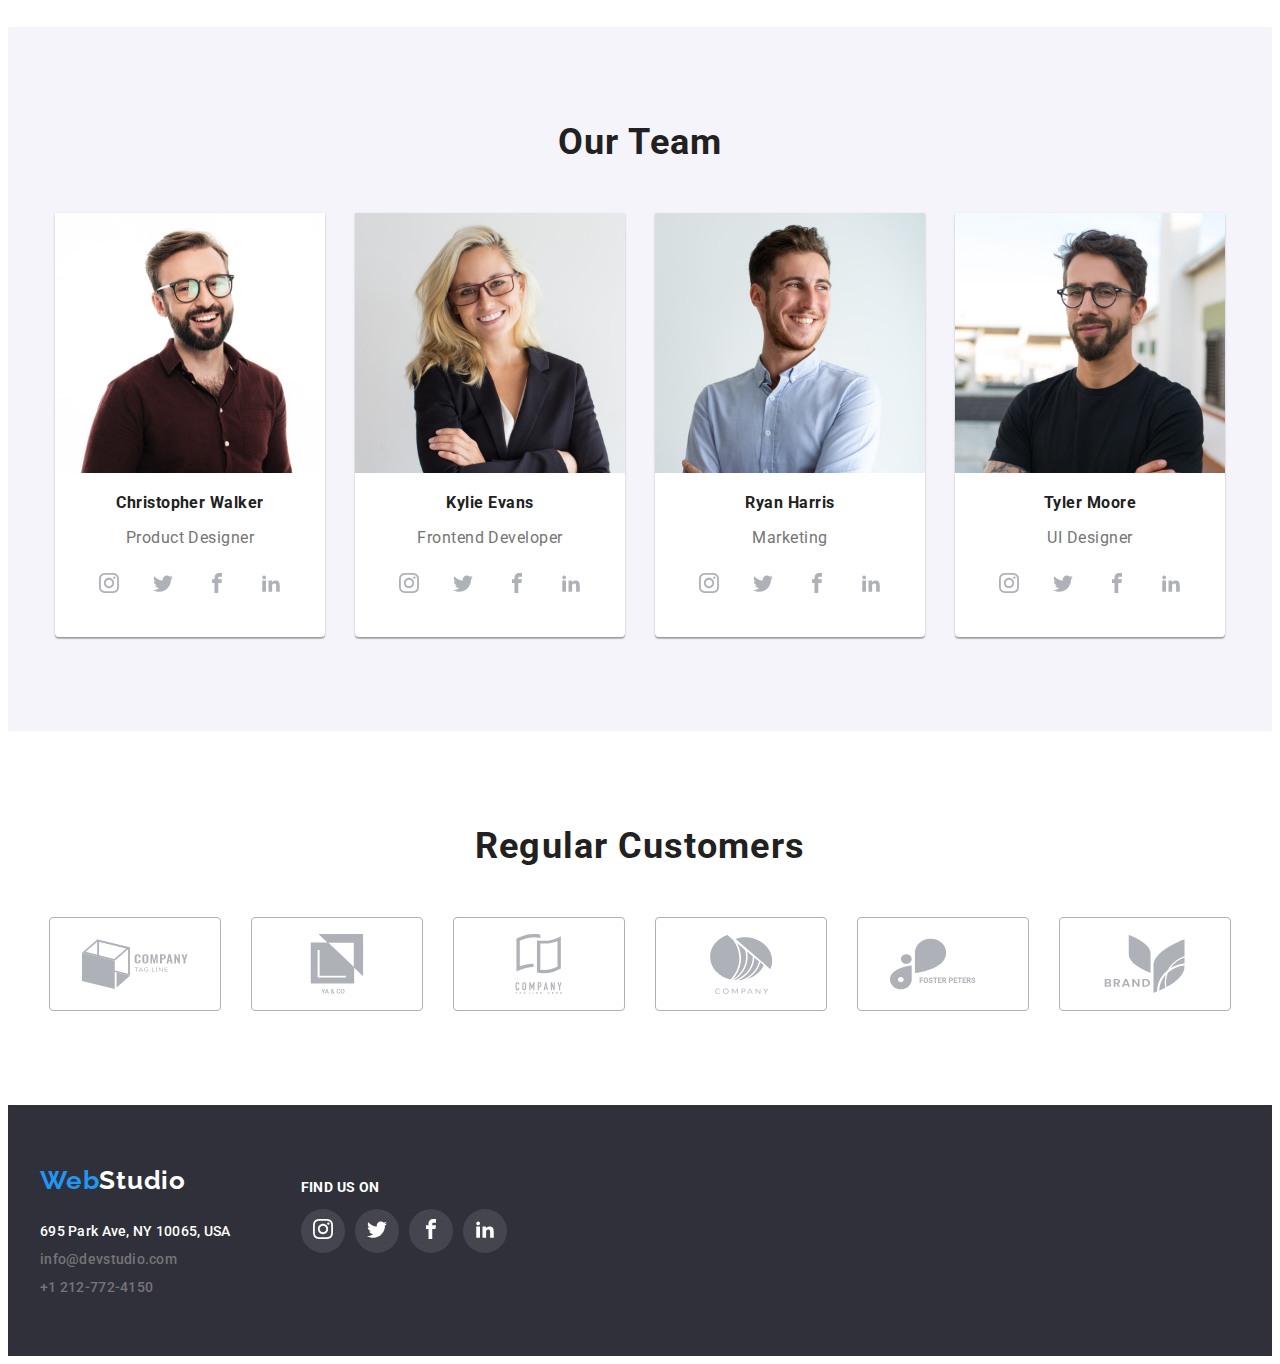
==== commit 0043310e: "Update index.html" ====
--- a/index.html
+++ b/index.html
@@ -21,10 +21,8 @@
           </ul>
         </nav>
         <ul class="undecorated-list right-navigation-list">
-          <li class="navigation-item"><a class="contact-list" href="mailto:info@devstudio.com"><svg width="16px"
-            height="12px"><use href="./images/icons.svg#icon-envelope"></use></svg>info@devstudio.com</a></li>
-          <li class="navigation-item"><a class="contact-list" href="tel:+12127724150"><svg width="10px"
-            height="16px"><use href="./images/icons.svg#icon-smartphone"></use></svg>+1 212-772-4150</a></li>
+          <li class="navigation-item"><a class="contact-list" href="mailto:info@devstudio.com"><svg width="16px" height="12px"><use href="./images/icons.svg#icon-envelope"></use></svg>info@devstudio.com</a></li>
+          <li class="navigation-item"><a class="contact-list" href="tel:+12127724150"><svg width="10px" height="16px"><use href="./images/icons.svg#icon-smartphone"></use></svg>+1 212-772-4150</a></li>
         </ul>
       </section>
     </header>
--- a/css/styles.css
+++ b/css/styles.css
@@ -58,6 +58,10 @@
   fill: #757575;
 }
 
+.navigation-item svg:hover {
+  fill: var(--logo-color);
+}
+
 .navigation-list .navigation-elements {
   letter-spacing: 0.02em;
   color: var(--main-text-color);
@@ -180,6 +184,7 @@
 
 .image-item:hover {
   box-shadow: 0px 1px 1px rgba(0, 0, 0, 0.12), 0px 4px 4px rgba(0, 0, 0, 0.06), 1px 4px 6px rgba(0, 0, 0, 0.16);
+  cursor: pointer;
 }
 
 .image-title {
@@ -213,7 +218,7 @@
   justify-content: center;
   flex-direction: column;
   width: 100%;
-  background: linear-gradient(rgba(0, 0, 0, 0.60), rgba(0, 0, 0, 0.60)), url(./images/poeple_at_desk.jpg)
+  background: linear-gradient(rgba(0, 0, 0, 0.60), rgba(0, 0, 0, 0.60)), url("../images/people_at_desk.jpg");
 }
 
 .hero-section h1 {
@@ -401,6 +406,17 @@
   justify-content: center;
 }
 
+.customers-icon svg {
+  fill: #afb1b8;
+}
+
+.customers-icon:hover {
+  border: 1px solid var(--logo-color);
+}
+
+.customers-icon svg:hover {
+  fill: var(--logo-color);
+}
 
 .page-footer {
   background: #2F303A;
